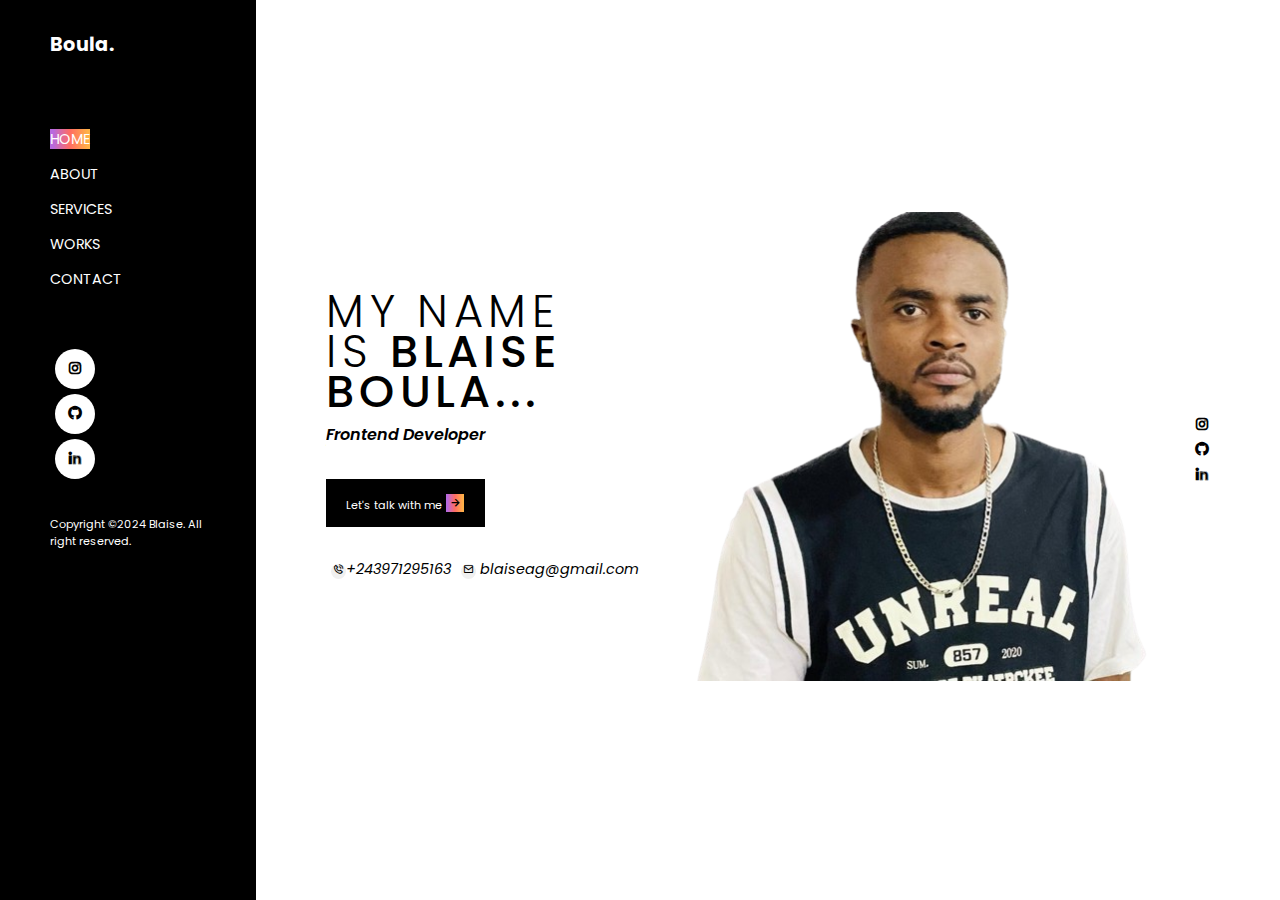
==== index.html @ c8879a07 "initialize" ====
<!DOCTYPE html>
<html lang="en">
<head>
    <meta charset="UTF-8">
    <meta name="viewport" content="width=device-width, initial-scale=1.0">
    <link rel="stylesheet" href="./assets/css/style.css">
    
    <link href='https://unpkg.com/boxicons@2.1.4/css/boxicons.min.css' rel='stylesheet'>
    <title>Document</title>
</head>
<body>
    
    <!-- HOME_PAGE -->
    <section class="home_page">
        <!-- side_bar -->
        <div class="side_bar">
            <div class="content_side_bar">
                <div class="logo">
                  <h2>  Boula.</h2>
                </div>

                <div class="menu">
                    <ul class="menu_list">
                        <li><a href="#" style="background: linear-gradient(270.16deg, #FFB147 5.74%, #FF6C63 50.64%, #B86ADF 92.05%);;">HOME</a></li>
                        <li><a href="/assets/html/about.html">ABOUT</a></li>
                        <li><a href="/assets/html/services.html">SERVICES</a></li>
                        <li><a href="/assets/html/works.html">WORKS</a></li>
                        <li><a href="/assets/html/contact.html">CONTACT</a></li>
                    </ul>
                </div>

                <div class="social">
                    <ul class="social_icon">
                        <li><a href="#"><i class='bx bxl-instagram'></i></a></li>
                        <li><a href="#"><i class='bx bxl-github' ></i></a></li>
                        <li><a href="#"><i class='bx bxl-linkedin' ></i></a></li>
                    </ul>
                </div>

                <div class="copyright">
                    <p class="copy_para">Copyright ©2024  Blaise. All right reserved.</p>
                </div>
            </div>
        </div>

        <!-- hero -->
        <div class="hero">

            <div class="container_hero">

                <div class="hero_content">
                    <div class="txt_content">
                        <div class="title_content">
                            <h1><span class="title_span"> MY  NAME <br> IS </span>BLAISE <br>BOULA...</h1>
                            <p>Frontend Developer</p>
                        </div>
                        <div class="btn_content">
                            <button>
                                <a href="#">Let's talk with me <i class='bx bx-right-arrow-alt'></i></a>
                            </i></button>
                        </div>
                        <div class="contact_contact">
                            <span><i class='bx bx-phone-call'></i>+243971295163</span> <br> <br>
                            <span><i class='bx bx-envelope' ></i> blaiseag@gmail.com</span>
                        </div>
                    </div>

                   
                </div>
            </div>
    
            <div class="image_hero">
                <img src="/assets/image/blremovebackg.png" alt="">
            </div>
    
            <div class="social_hero">
                <ul class="social_icon">
                    <li><a href="#"><i class='bx bxl-instagram'></i></a></li>
                    <li><a href="#"><i class='bx bxl-github' ></i></a></li>
                    <li><a target="_blank" href="www.linkedin.com/in/blaise-aganze-pascal-8a9780299"><i class='bx bxl-linkedin' ></i></a></li>
                </ul>
            </div>
        </div>
    </section>
    
</body>
</html>
---- assets/css/style.css ----
/* google font */
@import url('https://fonts.googleapis.com/css2?family=Poppins:wght@100;200;300;400;500;600;700;800;900&display=swap');
*{
    font-family: "poppins" , sans-serif;
    margin: 0;
    padding: 0;
    box-sizing: border-box;
    text-decoration: none;
    list-style-type: none;
}
:root{
    --text-color:#000000;
    --bg-color:#fff;
    --backgroud:linear-gradient(270.16deg,#464cfa 5.74%,#d74641 50.64%,#0a880a)
}
img{
    width: 100%;
}
/* .side_bar */
.home_page{
    display: flex;
    justify-content: space-between;

}
/* home page */
.side_bar{
    background-color: var(--text-color);
    width: 20%;
    height: 100vh;
    position: fixed;
}
.side_bar .content_side_bar{
    display: grid;
    gap: 2rem;
    padding: 10px 50px;

}
.content_side_bar .logo h2{
color: var(--bg-color);
margin-top: 20px;
font-size: 1.2rem;
}
.content_side_bar .menu{
    margin-top: 30px;
}
.menu .menu_list li{
    padding: 5px 0;
}
               

.menu .menu_list li a{
    color: var(--bg-color);
    font-size:0.9rem ;
}
.menu .menu_list li a:hover{
    font-weight: 600;
    text-decoration: line-through;
}
.content_side_bar .social{
    margin-top: 1rem;
}

.content_side_bar .social li {
    padding: 10px 0;
    width: 40px;
    height: 40px;
    background-color: var(--bg-color);
    display: flex;
    align-items: center;
    justify-content: center;
    border-radius: 50%;
    margin: 5px;
    color: var(--bg-color);
}
.social li a i{
    color: var(--text-color);
}
.social li:hover{
    transition: 0.5s;
    background-color: #d74641;
}
.social li a i:hover{
    color: var(--bg-color);
}
.copyright .copy_para{
    font-size: 0.7rem;
    color: var(--bg-color);

}
/*home hero*/
.hero{
    display: flex;
    justify-content: center;
    align-items: center;
    padding: 0 70px;
    position:relative;
    width: 80%;
    height: 100vh;
    left: 20%;
   

}
.hero_content .txt_content{
    display: grid;
    gap: 2rem;
}
.txt_content .title_content h1{
    font-size: 2.8rem;
    font-weight: 500;
    line-height: 40px;
    letter-spacing: 5px;
}
.title_content h1 .title_span{
    font-weight: 300;
}
.title_content p{
    margin-top: 10px;
    font-style: italic;
    font-weight: 600;
}
.txt_content .btn_content button{
    padding:9px 20px ;
    background: black;
    border: none;

}
.btn_content button a{
    color: var(--bg-color);
    font-size: 0.7rem;
}
.btn_content button a i{
    border: 1px solid var(--text-color);
    padding: 2px 2px;
    font-size:0.9rem ;
    background: linear-gradient(270.16deg, #FFB147 5.74%, #FF6C63 50.64%, #B86ADF 92.05%);
    color: var(--text-color);
}
.txt_content .contact_contact{
    display: flex;
}
.contact_contact span{
    font-size: 0.9rem;
    font-style: italic;
    padding: 0 5px;
    
}
.contact_contact span i{
    font-size: 0.7rem;
    text-align: center;
    width: 15px;
    height: 15px;
    border-radius: 100%;
    background-color: #F0F0F0;
    ;
}
.hero .image_hero{
    width: 60%;
    margin: auto;
}
.droit{
    display: flex;
    flex-direction: column;
    gap: 1rem;
    
}
.social_icon i{
    
    color: black;
    font-weight: 800;
    
}
.welcome{
    display: flex;
    justify-content: center;
    align-items: center;
    height: 100%;
    width: auto;
    background-color: red;
    position: relative;

}
.welcome-content{
    display: flex;
    position: absolute;
    right: 50px;
    bottom: 50px;
    width: 50%;
    height: 250px;
    background-color: yellow;
    font-size: medium;

}
.title1{
    position: absolute;
    top: 50px;
    left: 50px;
    gap: 2rem;
}
.title1 h4{
    font-weight: 600;
    font-style: italic;
    font-size: 18px;
    line-height: 24px;
}
.title1 h1{
    font-weight: 700;
    font-size: 48px;
    line-height: 56px;
}
.works{
    position: absolute;
    right: 500px;
    left: 55px;
    display: flex;
    justify-content: center;
    align-items: center;
    margin-top: 25px;
    gap: 3rem;
    width: 70%;
    height: 300px;
    position: relative;
    left:-10px;
    top: 2rem;
    
}
        /*work*/


.here{
    padding: 0 70px;
    position:relative;
    width: 80%;
    height: 100vh;
    left: 20%;
    position: relative;
    
}
.here p{
    font-size: 12px;
    font-weight: 400;
    margin-top: 20px;
}
.here h1{
    font-size: 20px;
    font-weight: 800;
    margin-bottom: 20px;
}
.here-haut{
    display: grid;
    grid-template-columns: repeat(2,1fr);
    justify-content: space-around;
    gap: 1rem;
    gap: 1rem;
}
.here-body img{
    width: 50%;
    height: auto;
}
.here-body{
    display: flex;
    gap: 2rem;
}
.here-texte h4{
    font-size: 10px;
    font-weight: 300;
}
.here-texte p{
    font-size: 20px;
    font-weight: 700;
}
.here-texte h4{
    font-size: 10px;
    font-weight: 500;
}
.here-texte p{
    font-size: 17px;
    font-weight: 800;
    margin-top: 10px;

}
.here-texte span i{
    font-size: 15px;
    font-weight: 700;
}
.here-haut button{
    width: 100px;
    margin-left: 330px;
    background-color: black;
    
}
.here-haut a{
    color: white;
    font-weight: 700;
}
button i{
    width: 20px;
    height: 20px;
    color: white;
    font-weight: 500;
    background: linear-gradient(270.16deg, #FFB147 5.74%, #FF6C63 50.64%, #B86ADF 92.05%);
    padding: 3px 3px;
    margin-top: 5px;
    margin-bottom: 5px;
    
}
.here-basse{
    width: 70%;
    height: 300px;
    background: linear-gradient(270.16deg, #FFB147 5.74%, #FF6C63 50.64%, #B86ADF 92.05%);
    position: relative;
    display: block;
    justify-content: center;
    align-content: center;
    margin-top: 10px;

}
.here-basse p{
    text-align: center;
    color: white;

}
.here-basse h1{
    text-align: center;
    color: white;
    text-transform: uppercase;
}

.here-basse img{
    width: 30%;
    height: auto;
}
.basse{
    display: flex;
    justify-content: center;
    align-items: center;

}
.basse p{
    color: white;
    font-style: italic;
    font-size: 15px;
}











     /*Contact css*/
.reach{
    display: flex;
    width: 100%;
    height: 100vh;
    
}
.txts{
    display: block;
    position: relative;
    width: 100%;
    height: 100vh;   
}
.titless{
    margin-top: 100px;
    margin-bottom: 40px;
     
}
.titless h3{
    font-weight: 500;
    font-size: 13px;
    margin-bottom: 5px;
}

.titless h1{
    font-weight: 700;
    font-size: 30px;
    text-transform: uppercase;
}
#param{
    margin:30px 0;
    font-size:10px;
}
#numberss{
    font-weight: 500;
    font-size: 20px;
    margin-bottom: 5px;
    font-weight: 600; 
}
#gmailss{
    font-size: 15px;
    font-size: 700;
    margin-bottom: 40px;
    font-weight: 600;
}
.socials{
    display: flex;
    justify-content: center;
    align-items: center;
    float: left;
    

}
.socials li {
    margin-right: 20px; /* Ajoute une marge à droite pour espacer les éléments */
    font-size: 10px;
    
}
.socials li a{
    color: #000000;
    font-weight: 600;
}
.forms{
    width: 100%;
    height: 300px;
    background: linear-gradient(270.16deg, #FFB147 5.74%, #FF6C63 50.64%, #B86ADF 92.05%);;
    text-align: center;
    display: flex;
    justify-content: center; /* Horizontally center the content */
    align-items: center;
    margin-top:-55px;
    margin-right: 200px;
}


.forms input{
  
    width: 50%;
    padding:0.3rem 0.5rem;
    border: 1px solid #ccc;
    margin-bottom: 1rem;
    outline: none;
    border-radius: 5px;
    font-size: 10px;
    transition: 0.3s;
    background-color: transparent;
    border: none;
    border-bottom: 1px solid white;
    border-radius: 0px;
}

.texta textarea{
    width: 85%;
    outline: none;
    border-radius: 5px;
   font-size: 10px;
   transition: 0.3s;
   background-color: transparent;
   border: none;
   border-bottom: 1px solid white;
   border-radius: 0px;
   margin:  0 25px;
}
.texta span{
    float: left;
    font-size: 10px;
    margin-left: 25px;
    color: white;
}
#bttn i{
    height: 10px;
    width: 10px;
     background: linear-gradient(270.16deg, #FFB147 5.74%, #FF6C63 50.64%, #B86ADF 92.05%);
    font-size: 10px;
    line-height: auto;
    text-align: center;
   
}
#bttn{
    position: absolute;
    bottom: 200px;
    right: 490px;
    background-color: black;
    border: none;
    padding-right: 10px;
    padding-left: 10px;
    padding-top: 5px; 
    padding-bottom: 5px;
}
#bttn a{
    color: white;
}
.form-content h1{
    float: left;
    margin-top: -85px;
    margin-left: 20px;
    text-transform: uppercase;
    color:white;
}
.forms-container{
    display: flex;
}
input[type="email"]{
    margin-left: 15px;
    margin-right: 25px;
}
input[type="text"]{
    margin-left: 25px;
    margin-right: 15px;  
}
input::placeholder {
    color:white;
    font-size: 10px;
    text-transform: uppercase;
}
textarea::placeholder {
    color: white;
    font-size: 10px;
    text-transform: uppercase;
    
}
.heros{
    justify-content: center;
    align-items: center;
    padding: 0 70px;
    position:relative;
    width: 80%;
    max-height: 100vh;
    left: 20%;

}
    /*services css*/
.heros-containeur{
    margin-top: 200px;
    
}
.hero-header{
    position: absolute;
    top: 30px;
    left: 160px;
}
.containeur-top{
    display: flex;
    justify-content: space-between;
    align-items: center;
    margin-bottom: 60px;
      
}
.containeur-top p{
    font-weight: 800;
    text-transform: uppercase;
}
.containeur-top img{
    width: 40%;
    height: auto;
}


.containeur-bottom{
    display: flex;
    justify-content: space-between;
    align-items: center;
}
.containeur-bottom p{
    font-weight: 900;
    text-transform: uppercase;
    color: #FFB147;
}
.containeur-bottom img{
    width: 40%;
    height: auto;
    
}

         /*  About css*/
.heroo{
   
    
    padding: 0 70px;
    position:relative;
    width: 80%;
    height: 100vh;
    left: 20%;
    position: relative;
}
.heroo-top{
 display: flex;
 justify-content: center;
    align-items: center;
}
.hero-header{
    position: absolute;
    left: 70px;
    top: 50px;
}
.hero-header p{
    font-size: 12px;
}
.hero-header h1{
    text-transform: uppercase;
    font-size: 30px;
    font-weight: 800;
}
.hero-body{
    display: flex;
    justify-content: center;
    align-items: center;
    gap: 10rem;
    margin-top: 150px;
}
.body-image{
    display:flex;
    flex-direction: column;
    justify-content: center;
    align-items: center;


}
.body-image img{
    width: 60%;
    height: auto;
    margin-bottom: 20px;
}
.body-image h2{
    font-size: 30px;
    text-transform: uppercase;
    color:  #FFB147 ;
}
.body-image p{
    font-size: 15px;
    font-style: italic;
    font-weight: 700;
    margin-bottom: 15px;
}
.body-image span{
    font-weight: 300;
}
.bouto{
    text-align: center;
    
}
.bouto a{
    color: black;
    border-bottom: 1px solid black;
    
}
.body-texte{
   margin-top: -15px;
}
.texte-contact{
    display: grid;
    grid-template-columns: repeat(2,1fr);
    gap: 2rem;
    margin-bottom: 20px;
    font-size: 15px;
    font-weight: 700;

}
.texte-contact i {
    width: 20px;
    height: 18px;
    border-radius: 100%;
    padding: 2px 2px;
    background-color:#DEDEDE;
}
.texte-experiences{
    display: flex;
    gap: 6rem;
    font-size: 15px;
    margin-bottom: 30px;
}
.texte-year h4, .texte-years{
    font-size: 15px;
}
.texte-year{
    font-size: 15px; 
}
h4 span{
    font-size: 25px;
    color:#FF6C63;
    font-weight: 900;
}
.em{
    color:#FFB147;
    font-weight: 600;
}
.texte-ecris{
    width: 90%;
    height: 100px;
    background-color: black;
   
}
.texte-ecris p{
    color: white;
    font-size: 10px;
     text-align: center;
     padding: 25px 5px;
    
}
.heroo-bottom{
    width: 100%;
    height:300px;
    margin-top: 40px;
    display: flex;
    margin-left: -70px;
    background: linear-gradient(270.16deg, #FFB147 5.74%, #FF6C63 50.64%, #B86ADF 92.05%);
}
.left-header{
    margin-top: 50px;
    margin-bottom: 10px;
    
    color: white;
}
.left-header h1{
    font-size: 30px;
    font-weight: 800;
}
.bottome-left{
    font-size: 15px;
    color: white;
    margin-left: 55px;
    font-family: sans-serif;
}
.bottome-left button{
    background-color: black;
    height: 30px;
    margin-top: 20px;
}
.bottome-left button a{
    padding: 10px;
    color: white;
    font-size: 12px;
}
.bottome-right{
    margin-top: 50px;
    color: white;
    margin-left: 170px;
    
}
.bottome-right p{
    font-size: 10px;
    margin-bottom: 20px;
    
}
#last{
    font-size: 18px;
    font-weight: 700;
}
.righter{
    display: flex;
    justify-content: space-between;
    gap: 6rem;
    
}

                          /*media query*/

@media screen and (max-width: 768px) {
    .side_bar .content_side_bar{
        margin-left: 5px;
        font-size: 10px;
    }
}
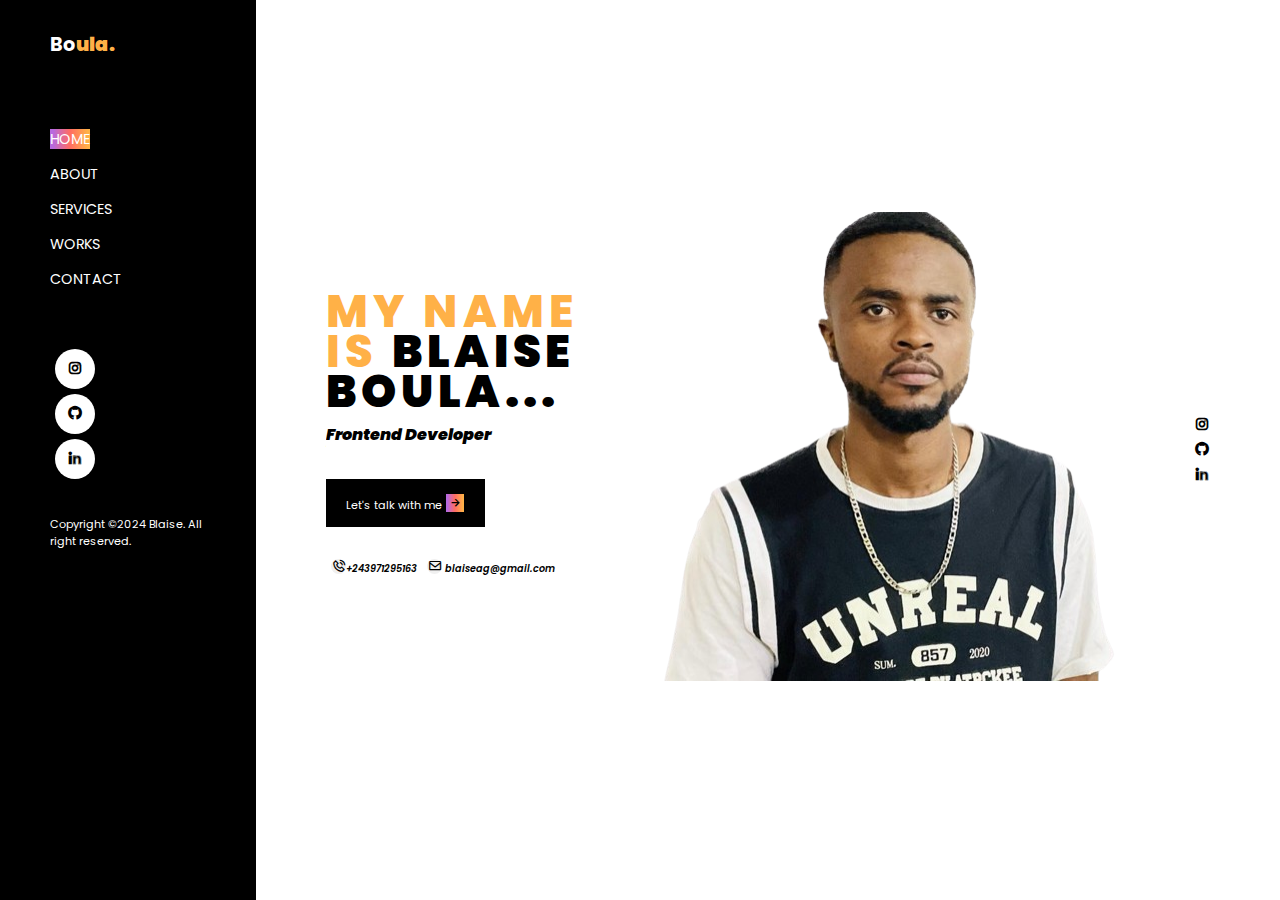
==== commit 7dcb90e9: "repository" ====
--- a/index.html
+++ b/index.html
@@ -16,7 +16,7 @@
         <div class="side_bar">
             <div class="content_side_bar">
                 <div class="logo">
-                  <h2>  Boula.</h2>
+                  <h2>Bo<span id="division">ula.</span></h2>
                 </div>
 
                 <div class="menu">
--- a/assets/css/style.css
+++ b/assets/css/style.css
@@ -40,6 +40,10 @@
 margin-top: 20px;
 font-size: 1.2rem;
 }
+#division{
+    color: #FFB147;
+    font-weight: 900;
+}
 .content_side_bar .menu{
     margin-top: 30px;
 }
@@ -109,14 +113,18 @@
     font-weight: 500;
     line-height: 40px;
     letter-spacing: 5px;
+    font-weight: 900;
 }
 .title_content h1 .title_span{
     font-weight: 300;
-}
+    color: #FFB147;
+    font-weight: 800;
+}
+
 .title_content p{
     margin-top: 10px;
     font-style: italic;
-    font-weight: 600;
+    font-weight: 900;
 }
 .txt_content .btn_content button{
     padding:9px 20px ;
@@ -139,13 +147,15 @@
     display: flex;
 }
 .contact_contact span{
+    font-size: 0.6rem;
+    font-style: italic;
+    font-weight: 600;
+    padding: 0 5px;
+    
+    
+}
+.contact_contact span i{
     font-size: 0.9rem;
-    font-style: italic;
-    padding: 0 5px;
-    
-}
-.contact_contact span i{
-    font-size: 0.7rem;
     text-align: center;
     width: 15px;
     height: 15px;
@@ -379,16 +389,19 @@
     font-weight: 700;
     font-size: 30px;
     text-transform: uppercase;
+    text-decoration: underline;
 }
 #param{
     margin:30px 0;
     font-size:10px;
+    font-weight: 800;
+   
 }
 #numberss{
     font-weight: 500;
     font-size: 20px;
     margin-bottom: 5px;
-    font-weight: 600; 
+    font-weight: 900; 
 }
 #gmailss{
     font-size: 15px;
@@ -413,10 +426,16 @@
     color: #000000;
     font-weight: 600;
 }
+.socials li a:hover{
+    background:linear-gradient(270.16deg, #FFB147 5.74%, #FF6C63 50.64%, #B86ADF 92.05%);
+    text-decoration: underline;
+    opacity: 1000;
+
+}
 .forms{
     width: 100%;
     height: 300px;
-    background: linear-gradient(270.16deg, #FFB147 5.74%, #FF6C63 50.64%, #B86ADF 92.05%);;
+    background: linear-gradient(270.16deg, #FFB147 5.74%, #FF6C63 50.64%, #B86ADF 92.05%);
     text-align: center;
     display: flex;
     justify-content: center; /* Horizontally center the content */
@@ -461,18 +480,19 @@
     color: white;
 }
 #bttn i{
-    height: 10px;
-    width: 10px;
-     background: linear-gradient(270.16deg, #FFB147 5.74%, #FF6C63 50.64%, #B86ADF 92.05%);
+    height: 15px;
+    width: 15px;
+    background: linear-gradient(270.16deg, #FFB147 5.74%, #FF6C63 50.64%, #B86ADF 92.05%);
     font-size: 10px;
     line-height: auto;
-    text-align: center;
+    
    
 }
 #bttn{
+    
     position: absolute;
-    bottom: 200px;
-    right: 490px;
+    bottom: 250px;
+    right: 550px;
     background-color: black;
     border: none;
     padding-right: 10px;
@@ -482,6 +502,7 @@
 }
 #bttn a{
     color: white;
+    font-size: 10px;
 }
 .form-content h1{
     float: left;
@@ -531,6 +552,11 @@
     position: absolute;
     top: 30px;
     left: 160px;
+}
+.hero-header p{
+    font-size: 20px;
+    font-weight: 900;
+    color: #FFB147;
 }
 .containeur-top{
     display: flex;
@@ -606,9 +632,13 @@
     flex-direction: column;
     justify-content: center;
     align-items: center;
-
-
-}
+    font-weight: 800;
+
+}
+.body-image{
+    font-weight: 900;
+}
+
 .body-image img{
     width: 60%;
     height: auto;
@@ -634,6 +664,7 @@
 }
 .bouto a{
     color: black;
+    font-weight: 700;
     border-bottom: 1px solid black;
     
 }
@@ -646,7 +677,7 @@
     gap: 2rem;
     margin-bottom: 20px;
     font-size: 15px;
-    font-weight: 700;
+    font-weight: 800;
 
 }
 .texte-contact i {
@@ -671,7 +702,7 @@
 h4 span{
     font-size: 25px;
     color:#FF6C63;
-    font-weight: 900;
+    font-weight: 800;
 }
 .em{
     color:#FFB147;
@@ -692,7 +723,7 @@
 }
 .heroo-bottom{
     width: 100%;
-    height:300px;
+    height:320px;
     margin-top: 40px;
     display: flex;
     margin-left: -70px;
@@ -700,13 +731,12 @@
 }
 .left-header{
     margin-top: 50px;
-    margin-bottom: 10px;
-    
+    margin-bottom: 10px; 
     color: white;
 }
 .left-header h1{
     font-size: 30px;
-    font-weight: 800;
+    font-weight: 900;
 }
 .bottome-left{
     font-size: 15px;
@@ -743,6 +773,7 @@
     display: flex;
     justify-content: space-between;
     gap: 6rem;
+    padding-right: 10px;
     
 }
 
